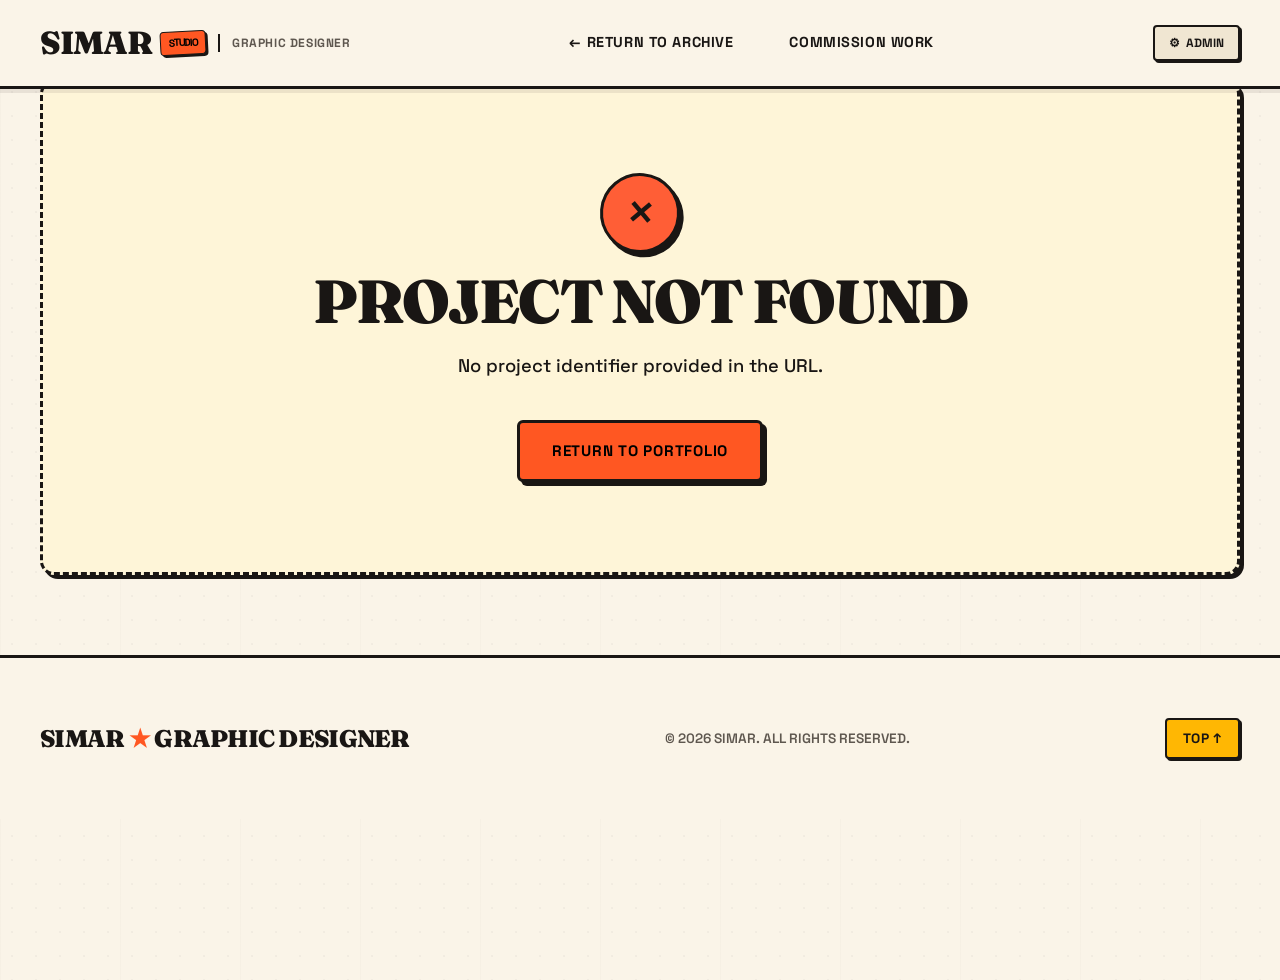
==== project.html @ fffa56b7 "Add full portfolio website, retro design, admin panel, and Supabase integration" ====
<!DOCTYPE html>
<html lang="en">
<head>
  <meta charset="UTF-8">
  <meta name="viewport" content="width=device-width, initial-scale=1.0">
  <title>Project Details — Simar Graphic Designer</title>

  <!-- Favicon -->
  <link rel="icon" href="data:image/svg+xml,<svg xmlns=%22http://www.w3.org/2000/svg%22 viewBox=%220 0 100 100%22><rect width=%22100%22 height=%22100%22 rx=%2220%22 fill=%22%23ff5722%22/><text y=%22.75em%22 x=%2250%25%22 text-anchor=%22middle%22 font-size=%2265%22 font-family=%22serif%22 font-weight=%22900%22 fill=%22%23ffffff%22>S</text></svg>">

  <link rel="stylesheet" href="css/style.css">

  <style>
    .project-header {
      padding-top: 150px;
      padding-bottom: 50px;
      border-bottom: var(--border-retro-thick);
    }
    .project-meta-top {
      display: flex;
      gap: 16px;
      align-items: center;
      margin-bottom: 20px;
      flex-wrap: wrap;
    }
    .project-cat-badge {
      font-family: var(--font-mono);
      font-size: 0.85rem;
      font-weight: 800;
      text-transform: uppercase;
      letter-spacing: 0.08em;
      background-color: var(--color-yellow);
      color: var(--retro-ink);
      padding: 4px 14px;
      border: var(--border-retro);
      border-radius: 4px;
      box-shadow: 2px 2px 0px var(--retro-ink);
    }
    .project-year-badge {
      font-family: var(--font-mono);
      font-size: 0.85rem;
      font-weight: 700;
      color: var(--retro-ink-muted);
      border-left: 2px solid var(--retro-ink);
      padding-left: 12px;
    }
    .project-headline {
      font-family: var(--font-vintage);
      font-size: clamp(3.2rem, 8vw, 6.5rem);
      font-weight: 900;
      letter-spacing: -0.03em;
      margin-bottom: 24px;
      line-height: 0.95;
    }
    .project-lead {
      font-family: var(--font-mono);
      font-size: clamp(1.2rem, 2.2vw, 1.5rem);
      line-height: 1.6;
      color: var(--retro-ink);
      max-width: 820px;
      font-weight: 500;
      background-color: var(--retro-paper-light);
      padding: 24px 28px;
      border: var(--border-retro-thick);
      border-radius: 8px;
      box-shadow: var(--shadow-retro);
    }
    .project-hero-media {
      margin: 60px 0;
      width: 100%;
      border: var(--border-retro-thick);
      border-radius: 12px;
      box-shadow: var(--shadow-retro-lg);
      background-color: var(--retro-paper-dark);
      overflow: hidden;
      cursor: zoom-in;
    }
    .project-cover-full {
      width: 100%;
      height: auto;
      max-height: 800px;
      object-fit: cover;
      display: block;
      transition: transform 0.4s ease;
    }
    .project-cover-full:hover {
      transform: scale(1.015);
    }
    .project-details-grid {
      display: grid;
      grid-template-columns: 320px 1fr;
      gap: 60px;
      margin: 70px 0;
      align-items: start;
    }
    .project-specs {
      background-color: var(--card-tint-2);
      border: var(--border-retro-thick);
      border-radius: 10px;
      padding: 30px;
      box-shadow: var(--shadow-retro);
      display: flex;
      flex-direction: column;
      gap: 24px;
    }
    .spec-label {
      font-family: var(--font-mono);
      font-size: 0.75rem;
      font-weight: 800;
      text-transform: uppercase;
      letter-spacing: 0.1em;
      color: var(--accent-color);
      margin-bottom: 6px;
      display: block;
    }
    .spec-val {
      font-family: var(--font-vintage);
      font-size: 1.3rem;
      font-weight: 800;
      color: var(--retro-ink);
    }
    .project-story {
      background-color: var(--retro-paper-light);
      border: var(--border-retro-thick);
      border-radius: 10px;
      padding: 40px;
      box-shadow: var(--shadow-retro);
    }
    .story-heading {
      font-family: var(--font-vintage);
      font-size: 2rem;
      font-weight: 900;
      text-transform: uppercase;
      letter-spacing: -0.02em;
      margin-bottom: 16px;
      color: var(--retro-ink);
      border-bottom: 2px dashed var(--retro-ink);
      padding-bottom: 10px;
    }
    .project-gallery-section {
      margin: 80px 0;
      border-top: var(--border-retro-thick);
      padding-top: 60px;
    }
    .gallery-title {
      font-family: var(--font-vintage);
      font-size: 2.5rem;
      font-weight: 900;
      letter-spacing: -0.02em;
      margin-bottom: 40px;
    }
    .gallery-grid {
      display: grid;
      grid-template-columns: repeat(2, 1fr);
      gap: 32px;
    }
    .gallery-item-wrap {
      cursor: zoom-in;
      background: var(--retro-paper-light);
      border: var(--border-retro-thick);
      border-radius: 8px;
      overflow: hidden;
      box-shadow: var(--shadow-retro);
      position: relative;
      transition: var(--transition-pop);
    }
    .gallery-item-wrap:hover {
      transform: translate(-3px, -3px);
      box-shadow: var(--shadow-retro-hover);
    }
    .gallery-img {
      width: 100%;
      height: 100%;
      object-fit: cover;
      display: block;
    }
    .gallery-caption {
      position: absolute;
      bottom: 0;
      left: 0;
      width: 100%;
      padding: 12px 18px;
      background: rgba(25, 22, 20, 0.85);
      color: #fff;
      font-family: var(--font-mono);
      font-size: 0.85rem;
      font-weight: 700;
    }
    .project-bottom-nav {
      display: flex;
      justify-content: space-between;
      align-items: center;
      padding: 60px 0;
      border-top: var(--border-retro-thick);
      flex-wrap: wrap;
      gap: 20px;
    }

    /* Lightbox Modal */
    .lightbox-modal {
      display: none;
      position: fixed;
      inset: 0;
      background: rgba(25, 22, 20, 0.95);
      z-index: 5000;
      align-items: center;
      justify-content: center;
      padding: 40px;
      cursor: zoom-out;
    }
    .lightbox-content {
      max-width: 90vw;
      max-height: 90vh;
      object-fit: contain;
      border: var(--border-retro-thick);
      border-radius: 6px;
      box-shadow: 0 20px 60px rgba(0,0,0,0.8);
    }
    .lightbox-close {
      position: absolute;
      top: 30px;
      right: 40px;
      font-size: 2.5rem;
      color: #fff;
      cursor: pointer;
    }

    @media (max-width: 900px) {
      .project-details-grid {
        grid-template-columns: 1fr;
        gap: 40px;
      }
      .gallery-grid {
        grid-template-columns: 1fr;
      }
    }
  </style>

  <!-- Supabase Official JS SDK via CDN -->
  <script src="https://cdn.jsdelivr.net/npm/@supabase/supabase-js@2"></script>
</head>
<body>

  <!-- Site Header -->
  <header class="site-header">
    <div class="container header-inner">
      <div class="logo-wrap">
        <a href="index.html" class="site-logo">
          SIMAR <span class="logo-stamp">STUDIO</span>
        </a>
        <span class="role-badge">Graphic Designer</span>
      </div>

      <nav>
        <ul class="nav-links">
          <li><a href="index.html#work" class="nav-link">← Return to Archive</a></li>
          <li><a href="index.html#contact" class="nav-link">Commission Work</a></li>
        </ul>
      </nav>

      <div class="header-actions">
        <a href="admin.html" class="admin-link"><span>⚙</span> Admin</a>
      </div>
    </div>
  </header>

  <main class="container" id="project-detail-content">
    <div style="padding: 160px 0; text-align: center; color: var(--retro-ink-muted); font-family: var(--font-mono); font-weight: 700;">
      LOADING ARCHIVE CASE STUDY...
    </div>
  </main>

  <!-- Lightbox Modal -->
  <div class="lightbox-modal" id="lightbox-modal" onclick="closeLightbox()">
    <span class="lightbox-close">&times;</span>
    <img src="" alt="Enlarged view" class="lightbox-content" id="lightbox-image">
  </div>

  <!-- Footer -->
  <footer class="site-footer">
    <div class="container footer-inner">
      <div class="footer-brand">
        SIMAR <span style="color: var(--accent-color);">★</span> GRAPHIC DESIGNER
      </div>
      <div class="footer-copy">
        &copy; <span id="current-year"></span> SIMAR. ALL RIGHTS RESERVED.
      </div>
      <a href="index.html#hero" class="back-to-top">TOP ↑</a>
    </div>
  </footer>

  <!-- Scripts -->
  <script src="js/config.js"></script>
  <script src="js/supabase-client.js"></script>
  <script src="js/project-detail.js"></script>
</body>
</html>
---- css/style.css ----
/* ==========================================================================
   SIMAR — GRAPHIC DESIGNER PORTFOLIO
   Design Aesthetic: Bold Retro Vintage Graphic Arts / Editorial Risograph & Printshop
   ========================================================================== */

@import url('https://fonts.googleapis.com/css2?family=Fraunces:ital,opsz,wght@0,9..144,400..900;1,9..144,400..900&family=Space+Grotesk:wght@400;500;600;700&family=Syne:wght@700;800&family=Inter:wght@400;500;600&display=swap');

:root {
  /* Dynamic Accent Color (Managed via Admin) */
  --accent-color: #ff5722; /* Vintage Tangerine Sunset */
  --accent-contrast: #ffffff;

  /* Retro Vintage Vibrant Color Palette */
  --retro-paper: #faf4e8;        /* Warm vintage newsprint / cream */
  --retro-paper-light: #ffffff;
  --retro-paper-dark: #f0e6d2;
  --retro-ink: #191614;          /* Deep rich espresso-charcoal ink */
  --retro-ink-muted: #5e574f;    /* Faded typewriter ink */

  /* Vibrant Retro Spot Colors (Risograph / Screenprint Inspired) */
  --color-orange: #ff5e36;
  --color-yellow: #ffb703;
  --color-cyan: #00b4d8;
  --color-green: #2ec4b6;
  --color-purple: #7209b7;
  --color-pink: #ff007f;
  --color-red: #e63946;
  --color-lime: #b5e48c;

  /* Card Colors for Vibrant Expertise Grid */
  --card-tint-1: #fee8e1;
  --card-tint-2: #fef5d8;
  --card-tint-3: #e0f9f6;
  --card-tint-4: #e1f5fe;
  --card-tint-5: #f4e8fd;
  --card-tint-6: #fde8ee;
  --card-tint-7: #eaf8df;

  /* Typography */
  --font-vintage: 'Fraunces', Georgia, serif;
  --font-display: 'Syne', sans-serif;
  --font-mono: 'Space Grotesk', monospace, sans-serif;
  --font-sans: 'Inter', sans-serif;

  /* Retro Offset Shadows */
  --shadow-retro: 4px 4px 0px var(--retro-ink);
  --shadow-retro-lg: 8px 8px 0px var(--retro-ink);
  --shadow-retro-hover: 6px 6px 0px var(--retro-ink);
  --border-retro: 2px solid var(--retro-ink);
  --border-retro-thick: 3px solid var(--retro-ink);

  --container-max: 1380px;
  --transition-pop: all 0.2s cubic-bezier(0.34, 1.56, 0.64, 1);
}

/* Base Reset */
*, *::before, *::after {
  box-sizing: border-box;
  margin: 0;
  padding: 0;
}

html {
  scroll-behavior: smooth;
  font-size: 16px;
  background-color: var(--retro-paper);
  color: var(--retro-ink);
  font-family: var(--font-mono);
  -webkit-font-smoothing: antialiased;
}

body {
  min-height: 100vh;
  overflow-x: hidden;
  line-height: 1.55;
  background-color: var(--retro-paper);
  color: var(--retro-ink);
  /* Subtle vintage print grain & paper texture */
  background-image: 
    radial-gradient(circle at 50% 50%, rgba(25, 22, 20, 0.035) 1px, transparent 1px),
    linear-gradient(to right, rgba(25, 22, 20, 0.015) 1px, transparent 1px);
  background-size: 24px 24px, 120px 120px;
}

/* Selection */
::selection {
  background-color: var(--accent-color);
  color: var(--accent-contrast);
}

/* Typography Hierarchy */
h1, h2, h3, h4, .vintage-font {
  font-family: var(--font-vintage);
  font-weight: 800;
  line-height: 0.95;
  color: var(--retro-ink);
  letter-spacing: -0.02em;
}

p {
  font-family: var(--font-mono);
  color: var(--retro-ink-muted);
  font-size: 1.05rem;
  line-height: 1.6;
}

a {
  color: inherit;
  text-decoration: none;
  transition: var(--transition-pop);
}

button {
  font-family: var(--font-mono);
  cursor: pointer;
  border: none;
  background: none;
}

.mono {
  font-family: var(--font-mono);
}

.container {
  max-width: var(--container-max);
  margin: 0 auto;
  padding: 0 40px;
}

@media (max-width: 768px) {
  .container {
    padding: 0 20px;
  }
}

/* ==========================================================================
   RETRO VINTAGE HEADER
   ========================================================================== */
.site-header {
  position: fixed;
  top: 0;
  left: 0;
  width: 100%;
  z-index: 1000;
  padding: 18px 0;
  background-color: var(--retro-paper);
  border-bottom: var(--border-retro-thick);
  box-shadow: 0 4px 0 rgba(25, 22, 20, 0.08);
}

.header-inner {
  display: flex;
  align-items: center;
  justify-content: space-between;
}

.logo-wrap {
  display: flex;
  align-items: center;
  gap: 12px;
}

.site-logo {
  font-family: var(--font-vintage);
  font-size: 2rem;
  font-weight: 900;
  color: var(--retro-ink);
  display: flex;
  align-items: center;
  gap: 8px;
  letter-spacing: -0.04em;
}

.logo-stamp {
  font-family: var(--font-mono);
  font-size: 0.65rem;
  font-weight: 800;
  text-transform: uppercase;
  background-color: var(--accent-color);
  color: var(--accent-contrast);
  padding: 3px 8px;
  border-radius: 4px;
  border: 1.5px solid var(--retro-ink);
  box-shadow: 2px 2px 0px var(--retro-ink);
  transform: rotate(-3deg);
}

.role-badge {
  font-family: var(--font-mono);
  font-size: 0.75rem;
  font-weight: 700;
  text-transform: uppercase;
  letter-spacing: 0.05em;
  color: var(--retro-ink-muted);
  border-left: 2px solid var(--retro-ink);
  padding-left: 12px;
}

.nav-links {
  display: flex;
  align-items: center;
  gap: 28px;
  list-style: none;
}

.nav-link {
  font-family: var(--font-mono);
  font-size: 0.9rem;
  font-weight: 700;
  text-transform: uppercase;
  letter-spacing: 0.04em;
  color: var(--retro-ink);
  padding: 6px 12px;
  border-radius: 4px;
  border: 2px solid transparent;
  transition: var(--transition-pop);
}

.nav-link:hover, .nav-link.active {
  background-color: var(--color-yellow);
  border: 2px solid var(--retro-ink);
  box-shadow: 2px 2px 0px var(--retro-ink);
  transform: translate(-1px, -1px);
}

.header-actions {
  display: flex;
  align-items: center;
  gap: 14px;
}

.admin-link {
  display: inline-flex;
  align-items: center;
  gap: 6px;
  font-family: var(--font-mono);
  font-size: 0.75rem;
  font-weight: 700;
  text-transform: uppercase;
  color: var(--retro-ink);
  background-color: var(--retro-paper-dark);
  padding: 7px 14px;
  border: var(--border-retro);
  border-radius: 4px;
  box-shadow: 2px 2px 0px var(--retro-ink);
  transition: var(--transition-pop);
}

.admin-link:hover {
  background-color: var(--color-lime);
  transform: translate(-2px, -2px);
  box-shadow: 4px 4px 0px var(--retro-ink);
}

.mobile-menu-toggle {
  display: none;
  font-size: 1.6rem;
  color: var(--retro-ink);
}

/* ==========================================================================
   HERO SECTION (Bold Vintage Typography & Colorful Retro Accents)
   ========================================================================== */
.hero-section {
  padding-top: 150px;
  padding-bottom: 70px;
  position: relative;
  border-bottom: var(--border-retro-thick);
  background: 
    radial-gradient(ellipse at 85% 20%, rgba(255, 183, 3, 0.25) 0%, transparent 50%),
    radial-gradient(ellipse at 15% 70%, rgba(255, 94, 54, 0.15) 0%, transparent 45%);
}

.hero-editorial-grid {
  display: flex;
  flex-direction: column;
  gap: 30px;
  position: relative;
}

/* Retro Top Bar with Stamps & Badges */
.hero-meta-bar {
  display: flex;
  justify-content: space-between;
  align-items: center;
  flex-wrap: wrap;
  gap: 16px;
  border-bottom: 2px dashed var(--retro-ink);
  padding-bottom: 18px;
}

.hero-tag {
  display: inline-flex;
  align-items: center;
  gap: 10px;
  font-family: var(--font-mono);
  font-size: 0.85rem;
  font-weight: 700;
  text-transform: uppercase;
  background-color: var(--retro-paper-light);
  border: var(--border-retro);
  padding: 6px 14px;
  border-radius: 20px;
  box-shadow: 3px 3px 0px var(--retro-ink);
}

.retro-sparkle {
  color: var(--accent-color);
  font-size: 1.1rem;
}

.retro-stickers-wrap {
  display: flex;
  gap: 12px;
  align-items: center;
}

.retro-sticker {
  font-family: var(--font-mono);
  font-size: 0.75rem;
  font-weight: 800;
  text-transform: uppercase;
  padding: 4px 10px;
  border-radius: 3px;
  border: var(--border-retro);
  box-shadow: 2px 2px 0px var(--retro-ink);
}

.retro-sticker.st-1 {
  background-color: var(--color-cyan);
  color: #fff;
  transform: rotate(2deg);
}

.retro-sticker.st-2 {
  background-color: var(--color-yellow);
  color: var(--retro-ink);
  transform: rotate(-2deg);
}

/* Giant Vintage Headline */
.hero-typography {
  margin: 10px 0;
  position: relative;
}

.hero-giant-title {
  font-family: var(--font-vintage);
  font-size: clamp(5.5rem, 18vw, 16rem);
  font-weight: 900;
  line-height: 0.82;
  letter-spacing: -0.04em;
  color: var(--retro-ink);
  text-transform: uppercase;
  text-shadow: 6px 6px 0px var(--accent-color);
  margin-left: -5px;
}

.hero-giant-subtitle {
  font-family: var(--font-vintage);
  font-size: clamp(2.2rem, 8vw, 7rem);
  font-weight: 900;
  line-height: 0.88;
  letter-spacing: -0.03em;
  color: var(--color-yellow);
  -webkit-text-stroke: 3px var(--retro-ink);
  text-transform: uppercase;
  text-shadow: 4px 4px 0px var(--retro-ink);
  margin-top: 10px;
}

.hero-bottom-grid {
  display: grid;
  grid-template-columns: 1.3fr 1fr;
  gap: 50px;
  align-items: center;
  margin-top: 20px;
}

.hero-intro-card {
  background-color: var(--retro-paper-light);
  border: var(--border-retro-thick);
  padding: 28px 32px;
  border-radius: 8px;
  box-shadow: var(--shadow-retro);
  position: relative;
}

.hero-intro-card::before {
  content: '“';
  position: absolute;
  top: -24px;
  left: 20px;
  font-family: var(--font-vintage);
  font-size: 5rem;
  color: var(--accent-color);
  line-height: 1;
}

.hero-intro-text {
  font-family: var(--font-mono);
  font-size: clamp(1.15rem, 1.8vw, 1.45rem);
  line-height: 1.55;
  color: var(--retro-ink);
  font-weight: 600;
  position: relative;
  z-index: 1;
}

.hero-actions {
  display: flex;
  gap: 16px;
  flex-wrap: wrap;
  justify-content: flex-end;
}

/* Retro Buttons with Pop Shadow */
.btn-primary {
  display: inline-flex;
  align-items: center;
  justify-content: center;
  gap: 10px;
  background-color: var(--accent-color);
  color: var(--accent-contrast);
  font-family: var(--font-mono);
  font-size: 0.95rem;
  font-weight: 800;
  text-transform: uppercase;
  letter-spacing: 0.05em;
  padding: 16px 32px;
  border: var(--border-retro-thick);
  border-radius: 6px;
  box-shadow: var(--shadow-retro);
  transition: var(--transition-pop);
}

.btn-primary:hover {
  transform: translate(-3px, -3px);
  box-shadow: var(--shadow-retro-hover);
  background-color: var(--color-orange);
}

.btn-secondary {
  display: inline-flex;
  align-items: center;
  justify-content: center;
  gap: 8px;
  background-color: var(--retro-paper-light);
  color: var(--retro-ink);
  font-family: var(--font-mono);
  font-size: 0.95rem;
  font-weight: 800;
  text-transform: uppercase;
  letter-spacing: 0.05em;
  padding: 16px 28px;
  border: var(--border-retro-thick);
  border-radius: 6px;
  box-shadow: var(--shadow-retro);
  transition: var(--transition-pop);
}

.btn-secondary:hover {
  transform: translate(-3px, -3px);
  box-shadow: var(--shadow-retro-hover);
  background-color: var(--color-yellow);
}

/* ==========================================================================
   RETRO KINETIC TICKER
   ========================================================================== */
.ticker-wrap {
  width: 100%;
  overflow: hidden;
  background-color: var(--color-yellow);
  border-bottom: var(--border-retro-thick);
  padding: 14px 0;
  white-space: nowrap;
  box-shadow: inset 0 2px 4px rgba(0,0,0,0.06);
}

.ticker-content {
  display: inline-flex;
  animation: ticker 30s linear infinite;
}

.ticker-item {
  font-family: var(--font-vintage);
  font-size: 1.15rem;
  font-weight: 900;
  text-transform: uppercase;
  letter-spacing: 0.06em;
  color: var(--retro-ink);
  padding: 0 28px;
}

.ticker-item span {
  color: var(--accent-color);
  margin-left: 20px;
  font-size: 1.3rem;
}

@keyframes ticker {
  0% { transform: translateX(0); }
  100% { transform: translateX(-50%); }
}

/* ==========================================================================
   SECTION COMMON LAYOUT
   ========================================================================== */
.section {
  padding: 110px 0;
  border-bottom: var(--border-retro-thick);
  position: relative;
}

.section-header-editorial {
  display: flex;
  justify-content: space-between;
  align-items: flex-end;
  margin-bottom: 60px;
  border-bottom: var(--border-retro-thick);
  padding-bottom: 24px;
}

.section-stamp-pill {
  display: inline-flex;
  align-items: center;
  gap: 8px;
  font-family: var(--font-mono);
  font-size: 0.8rem;
  font-weight: 800;
  text-transform: uppercase;
  letter-spacing: 0.08em;
  background-color: var(--color-cyan);
  color: #fff;
  padding: 4px 12px;
  border: var(--border-retro);
  border-radius: 4px;
  box-shadow: 2px 2px 0px var(--retro-ink);
  margin-bottom: 12px;
}

.section-title {
  font-family: var(--font-vintage);
  font-size: clamp(2.8rem, 6vw, 5.5rem);
  font-weight: 900;
  letter-spacing: -0.03em;
  color: var(--retro-ink);
}

.section-subtitle {
  font-family: var(--font-mono);
  font-size: 1rem;
  font-weight: 600;
  color: var(--retro-ink-muted);
  max-width: 340px;
  text-align: right;
  border: var(--border-retro);
  background-color: var(--retro-paper-light);
  padding: 12px 18px;
  border-radius: 6px;
  box-shadow: 3px 3px 0px var(--retro-ink);
}

/* ==========================================================================
   01 / ABOUT SECTION
   ========================================================================== */
.about-grid {
  display: grid;
  grid-template-columns: 1fr 1.2fr;
  gap: 60px;
  align-items: start;
}

.about-badge-card {
  background-color: var(--card-tint-1);
  border: var(--border-retro-thick);
  border-radius: 12px;
  padding: 40px;
  box-shadow: var(--shadow-retro-lg);
  position: relative;
}

.retro-seal {
  width: 90px;
  height: 90px;
  border: 3px dashed var(--retro-ink);
  border-radius: 50%;
  display: flex;
  flex-direction: column;
  align-items: center;
  justify-content: center;
  font-family: var(--font-mono);
  font-size: 0.65rem;
  font-weight: 900;
  text-transform: uppercase;
  background-color: var(--color-yellow);
  box-shadow: 3px 3px 0px var(--retro-ink);
  transform: rotate(-8deg);
  margin-bottom: 24px;
}

.about-statement {
  font-family: var(--font-vintage);
  font-size: clamp(1.8rem, 3.5vw, 2.8rem);
  line-height: 1.15;
  font-weight: 900;
  letter-spacing: -0.02em;
  color: var(--retro-ink);
}

.about-details {
  display: flex;
  flex-direction: column;
  gap: 32px;
}

.about-narrative-card {
  background-color: var(--retro-paper-light);
  border: var(--border-retro-thick);
  border-radius: 10px;
  padding: 32px;
  box-shadow: var(--shadow-retro);
}

.about-narrative {
  font-family: var(--font-mono);
  font-size: 1.2rem;
  font-weight: 500;
  color: var(--retro-ink);
  line-height: 1.7;
}

.about-block-vintage {
  background-color: var(--retro-paper-light);
  border: var(--border-retro-thick);
  border-radius: 10px;
  padding: 28px 32px;
  box-shadow: var(--shadow-retro);
}

.block-label-stamp {
  display: inline-block;
  font-family: var(--font-mono);
  font-size: 0.75rem;
  font-weight: 900;
  text-transform: uppercase;
  letter-spacing: 0.08em;
  background-color: var(--accent-color);
  color: var(--accent-contrast);
  padding: 4px 10px;
  border: var(--border-retro);
  border-radius: 3px;
  box-shadow: 2px 2px 0px var(--retro-ink);
  margin-bottom: 14px;
}

.philosophy-text {
  font-family: var(--font-vintage);
  font-size: 1.4rem;
  font-style: italic;
  font-weight: 700;
  color: var(--retro-ink);
  line-height: 1.5;
}

.tools-chips {
  display: flex;
  flex-wrap: wrap;
  gap: 10px;
  margin-top: 10px;
}

.tool-chip {
  font-family: var(--font-mono);
  font-size: 0.85rem;
  font-weight: 700;
  background-color: var(--color-yellow);
  color: var(--retro-ink);
  padding: 8px 16px;
  border: var(--border-retro);
  border-radius: 20px;
  box-shadow: 2px 2px 0px var(--retro-ink);
  transition: var(--transition-pop);
}

.tool-chip:hover {
  transform: translate(-2px, -2px);
  box-shadow: 4px 4px 0px var(--retro-ink);
  background-color: var(--color-cyan);
  color: #fff;
}

/* ==========================================================================
   02 / SERVICES & SKILLS SECTION (Vibrant Colorful Risograph Cards)
   ========================================================================== */
.skills-list {
  display: grid;
  grid-template-columns: repeat(auto-fill, minmax(310px, 1fr));
  gap: 24px;
}

.skill-card {
  padding: 32px 28px;
  border: var(--border-retro-thick);
  border-radius: 10px;
  box-shadow: var(--shadow-retro);
  display: flex;
  flex-direction: column;
  justify-content: space-between;
  min-height: 190px;
  transition: var(--transition-pop);
}

/* Distinct retro vibrant colorways for each skill card */
.skill-card:nth-child(1) { background-color: var(--card-tint-1); }
.skill-card:nth-child(2) { background-color: var(--card-tint-2); }
.skill-card:nth-child(3) { background-color: var(--card-tint-3); }
.skill-card:nth-child(4) { background-color: var(--card-tint-4); }
.skill-card:nth-child(5) { background-color: var(--card-tint-5); }
.skill-card:nth-child(6) { background-color: var(--card-tint-6); }
.skill-card:nth-child(7) { background-color: var(--card-tint-7); }

.skill-card:hover {
  transform: translate(-4px, -4px);
  box-shadow: var(--shadow-retro-lg);
}

.skill-card-top {
  display: flex;
  justify-content: space-between;
  align-items: center;
}

.skill-index {
  font-family: var(--font-mono);
  font-size: 0.85rem;
  font-weight: 800;
  background-color: var(--retro-ink);
  color: var(--retro-paper);
  padding: 3px 8px;
  border-radius: 4px;
}

.skill-cat {
  font-family: var(--font-mono);
  font-size: 0.75rem;
  font-weight: 800;
  text-transform: uppercase;
  letter-spacing: 0.08em;
  color: var(--retro-ink);
  border: 1.5px solid var(--retro-ink);
  background-color: var(--retro-paper-light);
  padding: 3px 10px;
  border-radius: 20px;
  box-shadow: 2px 2px 0px var(--retro-ink);
}

.skill-name {
  font-family: var(--font-vintage);
  font-size: 2rem;
  font-weight: 900;
  letter-spacing: -0.02em;
  text-transform: uppercase;
  color: var(--retro-ink);
  margin-top: 24px;
  line-height: 1.1;
}

/* ==========================================================================
   03 / PORTFOLIO / WORK SECTION (Strictly NO fake data!)
   ========================================================================== */
.portfolio-controls {
  display: flex;
  align-items: center;
  justify-content: space-between;
  margin-bottom: 40px;
  flex-wrap: wrap;
  gap: 20px;
}

.filter-group {
  display: flex;
  gap: 12px;
  flex-wrap: wrap;
}

.filter-btn {
  font-family: var(--font-mono);
  font-size: 0.85rem;
  font-weight: 800;
  text-transform: uppercase;
  letter-spacing: 0.05em;
  color: var(--retro-ink);
  background-color: var(--retro-paper-light);
  padding: 10px 22px;
  border: var(--border-retro);
  border-radius: 30px;
  box-shadow: 3px 3px 0px var(--retro-ink);
  transition: var(--transition-pop);
}

.filter-btn:hover, .filter-btn.active {
  color: var(--accent-contrast);
  background-color: var(--accent-color);
  transform: translate(-2px, -2px);
  box-shadow: 5px 5px 0px var(--retro-ink);
}

.projects-grid {
  display: grid;
  grid-template-columns: repeat(2, 1fr);
  gap: 40px;
}

/* Real Project Card */
.project-card {
  position: relative;
  display: flex;
  flex-direction: column;
  background-color: var(--retro-paper-light);
  border: var(--border-retro-thick);
  border-radius: 12px;
  overflow: hidden;
  box-shadow: var(--shadow-retro);
  transition: var(--transition-pop);
}

.project-card:hover {
  transform: translate(-4px, -4px);
  box-shadow: var(--shadow-retro-lg);
}

.project-thumb-wrap {
  width: 100%;
  aspect-ratio: 4 / 3;
  overflow: hidden;
  border-bottom: var(--border-retro-thick);
  position: relative;
  background-color: var(--retro-paper-dark);
}

.project-thumb {
  width: 100%;
  height: 100%;
  object-fit: cover;
  transition: transform 0.5s ease;
}

.project-card:hover .project-thumb {
  transform: scale(1.04);
}

.project-overlay {
  position: absolute;
  inset: 0;
  background: rgba(25, 22, 20, 0.4);
  opacity: 0;
  display: flex;
  align-items: center;
  justify-content: center;
  transition: opacity 0.3s ease;
}

.project-card:hover .project-overlay {
  opacity: 1;
}

.view-case-btn {
  font-family: var(--font-mono);
  font-size: 0.9rem;
  font-weight: 800;
  text-transform: uppercase;
  color: var(--accent-contrast);
  background-color: var(--accent-color);
  padding: 12px 24px;
  border: var(--border-retro);
  border-radius: 6px;
  box-shadow: 3px 3px 0px var(--retro-ink);
}

.project-info {
  padding: 24px;
}

.project-meta {
  display: flex;
  justify-content: space-between;
  align-items: center;
  margin-bottom: 10px;
}

.project-cat {
  font-family: var(--font-mono);
  font-size: 0.8rem;
  font-weight: 800;
  text-transform: uppercase;
  letter-spacing: 0.08em;
  background-color: var(--color-yellow);
  color: var(--retro-ink);
  padding: 3px 10px;
  border-radius: 4px;
  border: 1.5px solid var(--retro-ink);
  box-shadow: 2px 2px 0px var(--retro-ink);
}

.project-year {
  font-family: var(--font-mono);
  font-size: 0.85rem;
  font-weight: 700;
  color: var(--retro-ink-muted);
}

.project-title {
  font-family: var(--font-vintage);
  font-size: 2rem;
  font-weight: 900;
  letter-spacing: -0.02em;
  text-transform: uppercase;
  color: var(--retro-ink);
  line-height: 1.1;
}

.project-desc-short {
  margin-top: 8px;
  font-size: 1rem;
  color: var(--retro-ink-muted);
  line-height: 1.55;
}

/* ==========================================================================
   RETRO ARCHIVAL EMPTY STATE (NO DUMMY PROJECTS)
   ========================================================================== */
.empty-portfolio-editorial {
  grid-column: 1 / -1;
  padding: 90px 40px;
  border: 3px dashed var(--retro-ink);
  border-radius: 14px;
  background-color: var(--card-tint-2);
  text-align: center;
  display: flex;
  flex-direction: column;
  align-items: center;
  justify-content: center;
  gap: 20px;
  box-shadow: var(--shadow-retro);
  position: relative;
}

.empty-graphic-icon {
  width: 80px;
  height: 80px;
  border: var(--border-retro-thick);
  border-radius: 50%;
  display: flex;
  align-items: center;
  justify-content: center;
  color: var(--retro-ink);
  background-color: var(--color-orange);
  font-family: var(--font-vintage);
  font-size: 2rem;
  font-weight: 900;
  box-shadow: 4px 4px 0px var(--retro-ink);
  transform: rotate(5deg);
}

.empty-title {
  font-family: var(--font-vintage);
  font-size: clamp(2.4rem, 5vw, 3.8rem);
  font-weight: 900;
  text-transform: uppercase;
  letter-spacing: -0.03em;
  color: var(--retro-ink);
}

.empty-desc {
  max-width: 520px;
  font-family: var(--font-mono);
  color: var(--retro-ink);
  font-size: 1.15rem;
  font-weight: 500;
  line-height: 1.6;
}

.empty-meta-tag {
  font-family: var(--font-mono);
  font-size: 0.85rem;
  font-weight: 800;
  text-transform: uppercase;
  letter-spacing: 0.12em;
  background-color: var(--color-cyan);
  color: #fff;
  padding: 6px 16px;
  border-radius: 20px;
  border: var(--border-retro);
  box-shadow: 2px 2px 0px var(--retro-ink);
}

/* ==========================================================================
   04 / CONTACT SECTION (Retro Screenprint Style)
   ========================================================================== */
.contact-section {
  padding: 130px 0;
  background-color: var(--retro-paper-dark);
}

.contact-huge-headline {
  font-family: var(--font-vintage);
  font-size: clamp(3.8rem, 12vw, 11rem);
  font-weight: 900;
  line-height: 0.84;
  letter-spacing: -0.04em;
  text-transform: uppercase;
  color: var(--retro-ink);
  text-shadow: 6px 6px 0px var(--color-yellow);
  margin-bottom: 60px;
}

.contact-grid {
  display: grid;
  grid-template-columns: 1.1fr 1fr;
  gap: 60px;
  align-items: start;
}

.contact-email-box {
  background-color: var(--retro-paper-light);
  border: var(--border-retro-thick);
  border-radius: 12px;
  padding: 36px;
  box-shadow: var(--shadow-retro-lg);
}

.contact-box-label {
  display: inline-block;
  font-family: var(--font-mono);
  font-size: 0.8rem;
  font-weight: 900;
  text-transform: uppercase;
  letter-spacing: 0.1em;
  background-color: var(--accent-color);
  color: var(--accent-contrast);
  padding: 4px 12px;
  border-radius: 4px;
  border: var(--border-retro);
  box-shadow: 2px 2px 0px var(--retro-ink);
  margin-bottom: 20px;
}

.email-display-row {
  display: flex;
  align-items: center;
  gap: 16px;
  flex-wrap: wrap;
}

.email-address {
  font-family: var(--font-vintage);
  font-size: clamp(1.6rem, 3.2vw, 2.5rem);
  font-weight: 900;
  color: var(--retro-ink);
  text-decoration: underline;
  text-underline-offset: 6px;
  text-decoration-color: var(--accent-color);
}

.email-address:hover {
  color: var(--accent-color);
}

.copy-email-btn {
  font-family: var(--font-mono);
  font-size: 0.85rem;
  font-weight: 800;
  text-transform: uppercase;
  padding: 10px 18px;
  border: var(--border-retro);
  background-color: var(--color-yellow);
  color: var(--retro-ink);
  border-radius: 6px;
  box-shadow: 3px 3px 0px var(--retro-ink);
  transition: var(--transition-pop);
}

.copy-email-btn:hover {
  transform: translate(-2px, -2px);
  box-shadow: 5px 5px 0px var(--retro-ink);
  background-color: var(--color-cyan);
  color: #fff;
}

.social-links-list {
  display: flex;
  flex-direction: column;
  gap: 16px;
}

.social-link-item {
  display: flex;
  justify-content: space-between;
  align-items: center;
  padding: 20px 24px;
  background-color: var(--retro-paper-light);
  border: var(--border-retro-thick);
  border-radius: 8px;
  box-shadow: var(--shadow-retro);
  font-family: var(--font-vintage);
  font-size: 1.6rem;
  font-weight: 800;
  letter-spacing: -0.02em;
  text-transform: uppercase;
  color: var(--retro-ink);
  transition: var(--transition-pop);
}

.social-link-item:hover {
  background-color: var(--color-lime);
  transform: translate(-4px, -4px);
  box-shadow: var(--shadow-retro-lg);
}

.social-arrow {
  font-family: var(--font-mono);
  font-size: 1.4rem;
  font-weight: 800;
}

/* ==========================================================================
   RETRO FOOTER
   ========================================================================== */
.site-footer {
  padding: 60px 0;
  border-top: var(--border-retro-thick);
  background-color: var(--retro-paper);
}

.footer-inner {
  display: flex;
  justify-content: space-between;
  align-items: center;
  flex-wrap: wrap;
  gap: 24px;
}

.footer-brand {
  font-family: var(--font-vintage);
  font-size: 1.5rem;
  font-weight: 900;
  letter-spacing: -0.03em;
  color: var(--retro-ink);
}

.footer-copy {
  font-family: var(--font-mono);
  font-size: 0.85rem;
  font-weight: 600;
  color: var(--retro-ink-muted);
}

.back-to-top {
  font-family: var(--font-mono);
  font-size: 0.85rem;
  font-weight: 800;
  text-transform: uppercase;
  letter-spacing: 0.05em;
  color: var(--retro-ink);
  background-color: var(--color-yellow);
  padding: 8px 16px;
  border: var(--border-retro);
  border-radius: 4px;
  box-shadow: 2px 2px 0px var(--retro-ink);
  display: flex;
  align-items: center;
  gap: 6px;
  transition: var(--transition-pop);
}

.back-to-top:hover {
  transform: translate(-2px, -2px);
  box-shadow: 4px 4px 0px var(--retro-ink);
}

/* ==========================================================================
   RESPONSIVE DESIGN
   ========================================================================== */
@media (max-width: 1024px) {
  .hero-bottom-grid {
    grid-template-columns: 1fr;
    gap: 30px;
  }
  .hero-actions {
    justify-content: flex-start;
  }
  .about-grid {
    grid-template-columns: 1fr;
    gap: 40px;
  }
  .contact-grid {
    grid-template-columns: 1fr;
    gap: 40px;
  }
}

@media (max-width: 768px) {
  .site-header {
    padding: 14px 0;
  }
  .nav-links {
    display: none;
  }
  .nav-links.open {
    display: flex;
    flex-direction: column;
    position: absolute;
    top: 100%;
    left: 0;
    width: 100%;
    background-color: var(--retro-paper);
    border-bottom: var(--border-retro-thick);
    padding: 24px;
    gap: 16px;
    box-shadow: 0 10px 20px rgba(0,0,0,0.1);
  }
  .mobile-menu-toggle {
    display: block;
  }
  .projects-grid {
    grid-template-columns: 1fr;
    gap: 30px;
  }
  .section {
    padding: 70px 0;
  }
  .section-header-editorial {
    flex-direction: column;
    align-items: flex-start;
    gap: 16px;
  }
  .section-subtitle {
    text-align: left;
  }
}
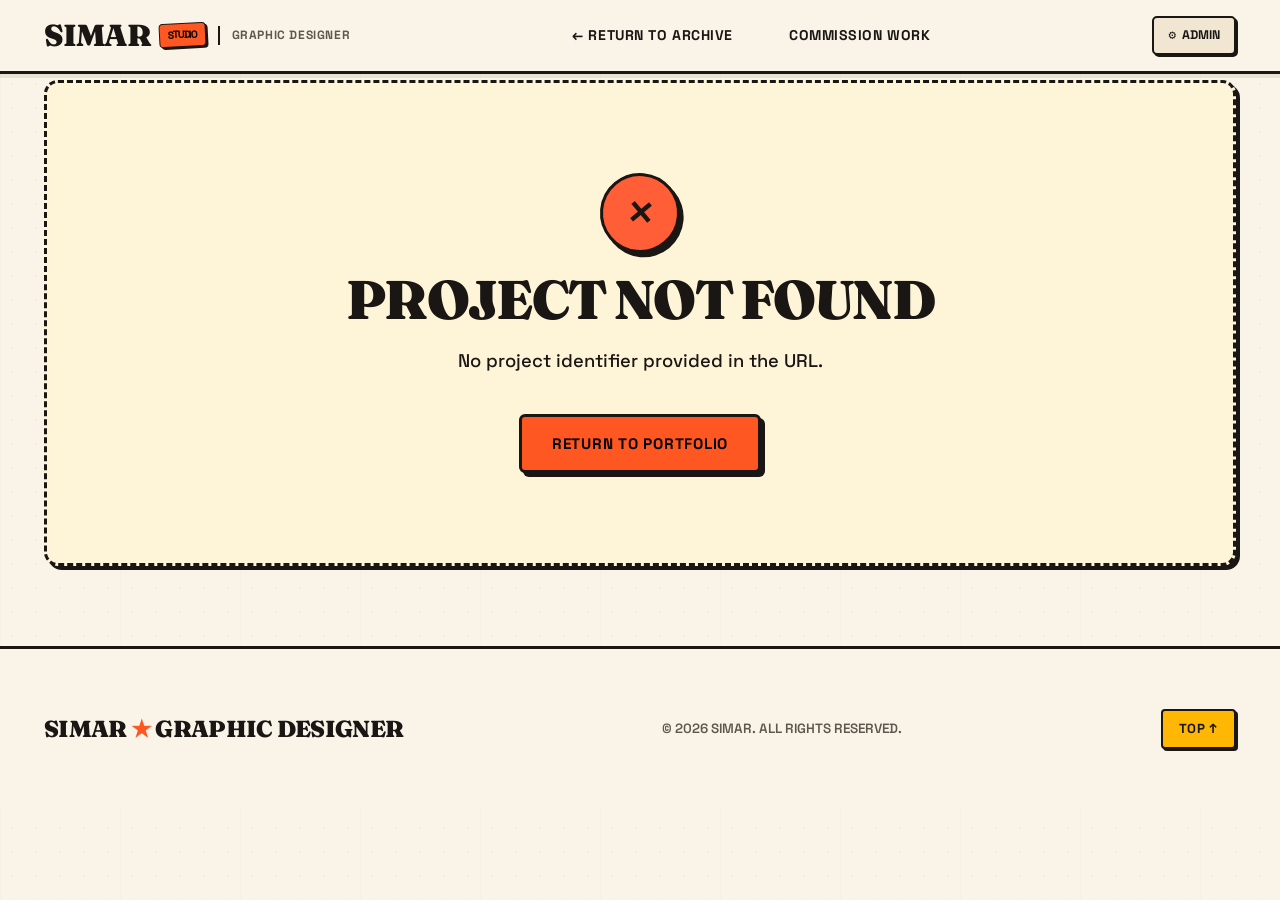
==== commit b1ac5ccb: "Elevate responsive layout, mobile navigation, case study cards, and touch interactions" ====
--- a/project.html
+++ b/project.html
@@ -5,6 +5,11 @@
   <meta name="viewport" content="width=device-width, initial-scale=1.0">
   <title>Project Details — Simar Graphic Designer</title>
 
+  <!-- Force Light Retro Palette (Prevent Dark Mode Extension / Force Dark Inversion) -->
+  <meta name="color-scheme" content="light">
+  <meta name="darkreader-lock">
+  <meta name="theme-color" content="#faf4e8">
+
   <!-- Favicon -->
   <link rel="icon" href="data:image/svg+xml,<svg xmlns=%22http://www.w3.org/2000/svg%22 viewBox=%220 0 100 100%22><rect width=%22100%22 height=%22100%22 rx=%2220%22 fill=%22%23ff5722%22/><text y=%22.75em%22 x=%2250%25%22 text-anchor=%22middle%22 font-size=%2265%22 font-family=%22serif%22 font-weight=%22900%22 fill=%22%23ffffff%22>S</text></svg>">
 
@@ -12,20 +17,20 @@
 
   <style>
     .project-header {
-      padding-top: 150px;
-      padding-bottom: 50px;
+      padding-top: clamp(105px, 14vw, 150px);
+      padding-bottom: clamp(30px, 5vw, 50px);
       border-bottom: var(--border-retro-thick);
     }
     .project-meta-top {
       display: flex;
-      gap: 16px;
+      gap: 14px;
       align-items: center;
-      margin-bottom: 20px;
+      margin-bottom: 16px;
       flex-wrap: wrap;
     }
     .project-cat-badge {
       font-family: var(--font-mono);
-      font-size: 0.85rem;
+      font-size: 0.82rem;
       font-weight: 800;
       text-transform: uppercase;
       letter-spacing: 0.08em;
@@ -38,7 +43,7 @@
     }
     .project-year-badge {
       font-family: var(--font-mono);
-      font-size: 0.85rem;
+      font-size: 0.82rem;
       font-weight: 700;
       color: var(--retro-ink-muted);
       border-left: 2px solid var(--retro-ink);
@@ -46,27 +51,29 @@
     }
     .project-headline {
       font-family: var(--font-vintage);
-      font-size: clamp(3.2rem, 8vw, 6.5rem);
+      font-size: clamp(2.2rem, 7vw, 5.5rem);
       font-weight: 900;
       letter-spacing: -0.03em;
-      margin-bottom: 24px;
-      line-height: 0.95;
+      margin-bottom: 20px;
+      line-height: 0.98;
+      word-break: break-word;
+      overflow-wrap: break-word;
     }
     .project-lead {
       font-family: var(--font-mono);
-      font-size: clamp(1.2rem, 2.2vw, 1.5rem);
+      font-size: clamp(1.05rem, 1.8vw, 1.35rem);
       line-height: 1.6;
       color: var(--retro-ink);
       max-width: 820px;
       font-weight: 500;
       background-color: var(--retro-paper-light);
-      padding: 24px 28px;
+      padding: clamp(18px, 3vw, 26px);
       border: var(--border-retro-thick);
       border-radius: 8px;
       box-shadow: var(--shadow-retro);
     }
     .project-hero-media {
-      margin: 60px 0;
+      margin: clamp(32px, 5vw, 60px) 0;
       width: 100%;
       border: var(--border-retro-thick);
       border-radius: 12px;
@@ -89,19 +96,19 @@
     .project-details-grid {
       display: grid;
       grid-template-columns: 320px 1fr;
-      gap: 60px;
-      margin: 70px 0;
+      gap: clamp(32px, 5vw, 60px);
+      margin: clamp(36px, 6vw, 70px) 0;
       align-items: start;
     }
     .project-specs {
       background-color: var(--card-tint-2);
       border: var(--border-retro-thick);
       border-radius: 10px;
-      padding: 30px;
+      padding: clamp(22px, 3.5vw, 30px);
       box-shadow: var(--shadow-retro);
       display: flex;
       flex-direction: column;
-      gap: 24px;
+      gap: 22px;
     }
     .spec-label {
       font-family: var(--font-mono);
@@ -115,7 +122,7 @@
     }
     .spec-val {
       font-family: var(--font-vintage);
-      font-size: 1.3rem;
+      font-size: clamp(1.15rem, 1.8vw, 1.35rem);
       font-weight: 800;
       color: var(--retro-ink);
     }
@@ -123,12 +130,12 @@
       background-color: var(--retro-paper-light);
       border: var(--border-retro-thick);
       border-radius: 10px;
-      padding: 40px;
+      padding: clamp(24px, 4vw, 40px);
       box-shadow: var(--shadow-retro);
     }
     .story-heading {
       font-family: var(--font-vintage);
-      font-size: 2rem;
+      font-size: clamp(1.5rem, 2.5vw, 2rem);
       font-weight: 900;
       text-transform: uppercase;
       letter-spacing: -0.02em;
@@ -138,21 +145,21 @@
       padding-bottom: 10px;
     }
     .project-gallery-section {
-      margin: 80px 0;
+      margin: clamp(40px, 7vw, 80px) 0;
       border-top: var(--border-retro-thick);
-      padding-top: 60px;
+      padding-top: clamp(36px, 5vw, 60px);
     }
     .gallery-title {
       font-family: var(--font-vintage);
-      font-size: 2.5rem;
+      font-size: clamp(1.8rem, 3.5vw, 2.5rem);
       font-weight: 900;
       letter-spacing: -0.02em;
-      margin-bottom: 40px;
+      margin-bottom: clamp(24px, 4vw, 40px);
     }
     .gallery-grid {
       display: grid;
       grid-template-columns: repeat(2, 1fr);
-      gap: 32px;
+      gap: clamp(20px, 3vw, 32px);
     }
     .gallery-item-wrap {
       cursor: zoom-in;
@@ -179,21 +186,21 @@
       bottom: 0;
       left: 0;
       width: 100%;
-      padding: 12px 18px;
+      padding: 10px 16px;
       background: rgba(25, 22, 20, 0.85);
       color: #fff;
       font-family: var(--font-mono);
-      font-size: 0.85rem;
+      font-size: 0.82rem;
       font-weight: 700;
     }
     .project-bottom-nav {
       display: flex;
       justify-content: space-between;
       align-items: center;
-      padding: 60px 0;
+      padding: clamp(36px, 5vw, 60px) 0;
       border-top: var(--border-retro-thick);
       flex-wrap: wrap;
-      gap: 20px;
+      gap: 16px;
     }
 
     /* Lightbox Modal */
@@ -205,12 +212,12 @@
       z-index: 5000;
       align-items: center;
       justify-content: center;
-      padding: 40px;
+      padding: clamp(16px, 4vw, 40px);
       cursor: zoom-out;
     }
     .lightbox-content {
-      max-width: 90vw;
-      max-height: 90vh;
+      max-width: 92vw;
+      max-height: 88vh;
       object-fit: contain;
       border: var(--border-retro-thick);
       border-radius: 6px;
@@ -218,20 +225,39 @@
     }
     .lightbox-close {
       position: absolute;
-      top: 30px;
-      right: 40px;
+      top: 20px;
+      right: 24px;
       font-size: 2.5rem;
       color: #fff;
       cursor: pointer;
+      width: 44px;
+      height: 44px;
+      display: flex;
+      align-items: center;
+      justify-content: center;
+      background: rgba(0,0,0,0.4);
+      border-radius: 50%;
     }
 
     @media (max-width: 900px) {
       .project-details-grid {
         grid-template-columns: 1fr;
-        gap: 40px;
+        gap: 32px;
       }
       .gallery-grid {
         grid-template-columns: 1fr;
+        gap: 20px;
+      }
+    }
+    @media (max-width: 600px) {
+      .project-bottom-nav {
+        flex-direction: column;
+        width: 100%;
+      }
+      .project-bottom-nav .btn-primary,
+      .project-bottom-nav .btn-secondary {
+        width: 100%;
+        text-align: center;
       }
     }
   </style>
--- a/css/style.css
+++ b/css/style.css
@@ -1,11 +1,16 @@
 /* ==========================================================================
-   SIMAR — GRAPHIC DESIGNER PORTFOLIO
+   SIMAR KARIRA — GRAPHIC DESIGNER PORTFOLIO
    Design Aesthetic: Bold Retro Vintage Graphic Arts / Editorial Risograph & Printshop
+   Highly Functional, Fast, Visually Premium & Fully Responsive (Mobile, Tablet, Laptop, Desktop)
    ========================================================================== */
 
 @import url('https://fonts.googleapis.com/css2?family=Fraunces:ital,opsz,wght@0,9..144,400..900;1,9..144,400..900&family=Space+Grotesk:wght@400;500;600;700&family=Syne:wght@700;800&family=Inter:wght@400;500;600&display=swap');
 
 :root {
+  /* Force native color scheme to light (prevents forced dark inversion) */
+  color-scheme: light only;
+  forced-color-adjust: none;
+
   /* Dynamic Accent Color (Managed via Admin) */
   --accent-color: #ff5722; /* Vintage Tangerine Sunset */
   --accent-contrast: #ffffff;
@@ -44,13 +49,16 @@
 
   /* Retro Offset Shadows */
   --shadow-retro: 4px 4px 0px var(--retro-ink);
+  --shadow-retro-sm: 2px 2px 0px var(--retro-ink);
   --shadow-retro-lg: 8px 8px 0px var(--retro-ink);
   --shadow-retro-hover: 6px 6px 0px var(--retro-ink);
   --border-retro: 2px solid var(--retro-ink);
   --border-retro-thick: 3px solid var(--retro-ink);
 
-  --container-max: 1380px;
+  --container-max: 1360px;
+  --header-height: 74px;
   --transition-pop: all 0.2s cubic-bezier(0.34, 1.56, 0.64, 1);
+  --transition-smooth: all 0.3s cubic-bezier(0.16, 1, 0.3, 1);
 }
 
 /* Base Reset */
@@ -62,39 +70,61 @@
 
 html {
   scroll-behavior: smooth;
+  scroll-padding-top: var(--header-height);
   font-size: 16px;
   background-color: var(--retro-paper);
   color: var(--retro-ink);
   font-family: var(--font-mono);
   -webkit-font-smoothing: antialiased;
+  -moz-osx-font-smoothing: grayscale;
+  color-scheme: light only;
+  forced-color-adjust: none;
+  overflow-x: hidden;
+  width: 100%;
+  max-width: 100%;
 }
 
 body {
   min-height: 100vh;
   overflow-x: hidden;
+  width: 100%;
+  max-width: 100%;
   line-height: 1.55;
-  background-color: var(--retro-paper);
-  color: var(--retro-ink);
-  /* Subtle vintage print grain & paper texture */
+  background-color: var(--retro-paper) !important;
+  color: var(--retro-ink) !important;
+  color-scheme: light only;
+  forced-color-adjust: none;
   background-image: 
     radial-gradient(circle at 50% 50%, rgba(25, 22, 20, 0.035) 1px, transparent 1px),
     linear-gradient(to right, rgba(25, 22, 20, 0.015) 1px, transparent 1px);
   background-size: 24px 24px, 120px 120px;
 }
 
+body.menu-open {
+  overflow: hidden !important;
+  touch-action: none;
+}
+
 /* Selection */
 ::selection {
   background-color: var(--accent-color);
   color: var(--accent-contrast);
 }
 
+/* Accessible Focus States */
+:focus-visible {
+  outline: 3px solid var(--accent-color);
+  outline-offset: 3px;
+}
+
 /* Typography Hierarchy */
 h1, h2, h3, h4, .vintage-font {
   font-family: var(--font-vintage);
-  font-weight: 800;
+  font-weight: 900;
   line-height: 0.95;
   color: var(--retro-ink);
   letter-spacing: -0.02em;
+  font-optical-sizing: auto;
 }
 
 p {
@@ -108,6 +138,7 @@
   color: inherit;
   text-decoration: none;
   transition: var(--transition-pop);
+  -webkit-tap-highlight-color: transparent;
 }
 
 button {
@@ -115,16 +146,25 @@
   cursor: pointer;
   border: none;
   background: none;
+  -webkit-tap-highlight-color: transparent;
 }
 
 .mono {
   font-family: var(--font-mono);
 }
 
+/* Responsive Containers */
 .container {
+  width: 100%;
   max-width: var(--container-max);
   margin: 0 auto;
-  padding: 0 40px;
+  padding: 0 44px;
+}
+
+@media (max-width: 1200px) {
+  .container {
+    padding: 0 32px;
+  }
 }
 
 @media (max-width: 768px) {
@@ -133,36 +173,47 @@
   }
 }
 
+@media (max-width: 480px) {
+  .container {
+    padding: 0 16px;
+  }
+}
+
 /* ==========================================================================
-   RETRO VINTAGE HEADER
+   RETRO VINTAGE HEADER & NAVIGATION
    ========================================================================== */
 .site-header {
   position: fixed;
   top: 0;
   left: 0;
   width: 100%;
+  height: var(--header-height);
   z-index: 1000;
-  padding: 18px 0;
   background-color: var(--retro-paper);
   border-bottom: var(--border-retro-thick);
   box-shadow: 0 4px 0 rgba(25, 22, 20, 0.08);
+  display: flex;
+  align-items: center;
 }
 
 .header-inner {
   display: flex;
   align-items: center;
   justify-content: space-between;
+  width: 100%;
+  gap: 16px;
 }
 
 .logo-wrap {
   display: flex;
   align-items: center;
   gap: 12px;
+  flex-shrink: 0;
 }
 
 .site-logo {
   font-family: var(--font-vintage);
-  font-size: 2rem;
+  font-size: clamp(1.4rem, 2.5vw, 1.9rem);
   font-weight: 900;
   color: var(--retro-ink);
   display: flex;
@@ -183,6 +234,7 @@
   border: 1.5px solid var(--retro-ink);
   box-shadow: 2px 2px 0px var(--retro-ink);
   transform: rotate(-3deg);
+  display: inline-block;
 }
 
 .role-badge {
@@ -199,21 +251,22 @@
 .nav-links {
   display: flex;
   align-items: center;
-  gap: 28px;
+  gap: clamp(12px, 2vw, 24px);
   list-style: none;
 }
 
 .nav-link {
   font-family: var(--font-mono);
-  font-size: 0.9rem;
+  font-size: 0.88rem;
   font-weight: 700;
   text-transform: uppercase;
   letter-spacing: 0.04em;
   color: var(--retro-ink);
-  padding: 6px 12px;
+  padding: 7px 14px;
   border-radius: 4px;
   border: 2px solid transparent;
   transition: var(--transition-pop);
+  display: inline-block;
 }
 
 .nav-link:hover, .nav-link.active {
@@ -226,7 +279,8 @@
 .header-actions {
   display: flex;
   align-items: center;
-  gap: 14px;
+  gap: 12px;
+  flex-shrink: 0;
 }
 
 .admin-link {
@@ -234,14 +288,14 @@
   align-items: center;
   gap: 6px;
   font-family: var(--font-mono);
-  font-size: 0.75rem;
-  font-weight: 700;
+  font-size: 0.78rem;
+  font-weight: 800;
   text-transform: uppercase;
   color: var(--retro-ink);
   background-color: var(--retro-paper-dark);
-  padding: 7px 14px;
+  padding: 8px 14px;
   border: var(--border-retro);
-  border-radius: 4px;
+  border-radius: 5px;
   box-shadow: 2px 2px 0px var(--retro-ink);
   transition: var(--transition-pop);
 }
@@ -252,18 +306,147 @@
   box-shadow: 4px 4px 0px var(--retro-ink);
 }
 
+/* Animated Hamburger Toggle */
 .mobile-menu-toggle {
   display: none;
-  font-size: 1.6rem;
-  color: var(--retro-ink);
+  width: 44px;
+  height: 44px;
+  padding: 10px 8px;
+  background-color: var(--retro-paper-light);
+  border: var(--border-retro);
+  border-radius: 6px;
+  box-shadow: 2px 2px 0px var(--retro-ink);
+  cursor: pointer;
+  position: relative;
+  flex-direction: column;
+  justify-content: space-between;
+  align-items: center;
+  z-index: 1002;
+  transition: var(--transition-pop);
+}
+
+.mobile-menu-toggle:hover {
+  background-color: var(--color-yellow);
+}
+
+.mobile-menu-toggle:active {
+  transform: translate(1px, 1px);
+  box-shadow: 1px 1px 0px var(--retro-ink);
+}
+
+.hamburger-bar {
+  display: block;
+  width: 24px;
+  height: 2.5px;
+  background-color: var(--retro-ink);
+  border-radius: 2px;
+  transition: all 0.3s cubic-bezier(0.16, 1, 0.3, 1);
+  transform-origin: center;
+}
+
+.mobile-menu-toggle.is-active .hamburger-bar:nth-child(1) {
+  transform: translateY(7.5px) rotate(45deg);
+}
+
+.mobile-menu-toggle.is-active .hamburger-bar:nth-child(2) {
+  opacity: 0;
+  transform: scaleX(0);
+}
+
+.mobile-menu-toggle.is-active .hamburger-bar:nth-child(3) {
+  transform: translateY(-7.5px) rotate(-45deg);
+}
+
+/* Mobile Menu Backdrop */
+.mobile-menu-backdrop {
+  position: fixed;
+  inset: 0;
+  background: rgba(25, 22, 20, 0.45);
+  backdrop-filter: blur(4px);
+  -webkit-backdrop-filter: blur(4px);
+  z-index: 998;
+  opacity: 0;
+  visibility: hidden;
+  transition: opacity 0.3s ease, visibility 0.3s ease;
+  pointer-events: none;
+}
+
+.mobile-menu-backdrop.active {
+  opacity: 1;
+  visibility: visible;
+  pointer-events: auto;
+}
+
+/* Navigation Breakpoints */
+@media (min-width: 881px) {
+  .mobile-only-admin {
+    display: none !important;
+  }
+}
+
+@media (max-width: 880px) {
+  .desktop-admin-link {
+    display: none !important;
+  }
+  .mobile-menu-toggle {
+    display: flex;
+  }
+  .role-badge {
+    display: none;
+  }
+  .nav-links {
+    position: fixed;
+    top: var(--header-height);
+    left: 0;
+    width: 100%;
+    background-color: var(--retro-paper);
+    border-bottom: var(--border-retro-thick);
+    box-shadow: 0 16px 30px rgba(25, 22, 20, 0.15);
+    padding: 20px 20px 28px;
+    display: flex;
+    flex-direction: column;
+    align-items: stretch;
+    gap: 10px;
+    z-index: 999;
+    transform: translateY(-120%);
+    opacity: 0;
+    visibility: hidden;
+    transition: transform 0.35s cubic-bezier(0.16, 1, 0.3, 1), opacity 0.25s ease, visibility 0.35s;
+  }
+  .nav-links.open {
+    transform: translateY(0);
+    opacity: 1;
+    visibility: visible;
+  }
+  .nav-link {
+    font-size: 1.1rem;
+    padding: 13px 20px;
+    text-align: center;
+    border: var(--border-retro);
+    background-color: var(--retro-paper-light);
+    box-shadow: 2px 2px 0px var(--retro-ink);
+    min-height: 48px;
+    display: flex;
+    align-items: center;
+    justify-content: center;
+    width: 100%;
+  }
+  .nav-link:hover, .nav-link.active {
+    background-color: var(--color-yellow);
+    box-shadow: 3px 3px 0px var(--retro-ink);
+  }
+  .admin-nav-item {
+    background-color: var(--color-lime) !important;
+    font-weight: 800;
+  }
 }
 
 /* ==========================================================================
    HERO SECTION (Bold Vintage Typography & Colorful Retro Accents)
    ========================================================================== */
 .hero-section {
-  padding-top: 150px;
-  padding-bottom: 70px;
+  padding-top: clamp(115px, 15vw, 155px);
+  padding-bottom: clamp(40px, 6vw, 70px);
   position: relative;
   border-bottom: var(--border-retro-thick);
   background: 
@@ -274,7 +457,7 @@
 .hero-editorial-grid {
   display: flex;
   flex-direction: column;
-  gap: 30px;
+  gap: clamp(20px, 3.5vw, 32px);
   position: relative;
 }
 
@@ -284,44 +467,45 @@
   justify-content: space-between;
   align-items: center;
   flex-wrap: wrap;
-  gap: 16px;
+  gap: 14px;
   border-bottom: 2px dashed var(--retro-ink);
-  padding-bottom: 18px;
+  padding-bottom: 16px;
 }
 
 .hero-tag {
   display: inline-flex;
   align-items: center;
-  gap: 10px;
-  font-family: var(--font-mono);
-  font-size: 0.85rem;
+  gap: 8px;
+  font-family: var(--font-mono);
+  font-size: clamp(0.72rem, 1.6vw, 0.85rem);
   font-weight: 700;
   text-transform: uppercase;
   background-color: var(--retro-paper-light);
   border: var(--border-retro);
   padding: 6px 14px;
   border-radius: 20px;
-  box-shadow: 3px 3px 0px var(--retro-ink);
+  box-shadow: 2px 2px 0px var(--retro-ink);
 }
 
 .retro-sparkle {
   color: var(--accent-color);
-  font-size: 1.1rem;
+  font-size: 1rem;
 }
 
 .retro-stickers-wrap {
   display: flex;
-  gap: 12px;
-  align-items: center;
+  gap: 10px;
+  align-items: center;
+  flex-shrink: 0;
 }
 
 .retro-sticker {
   font-family: var(--font-mono);
-  font-size: 0.75rem;
-  font-weight: 800;
-  text-transform: uppercase;
-  padding: 4px 10px;
-  border-radius: 3px;
+  font-size: clamp(0.68rem, 1.4vw, 0.75rem);
+  font-weight: 800;
+  text-transform: uppercase;
+  padding: 5px 12px;
+  border-radius: 4px;
   border: var(--border-retro);
   box-shadow: 2px 2px 0px var(--retro-ink);
 }
@@ -340,47 +524,51 @@
 
 /* Giant Vintage Headline */
 .hero-typography {
-  margin: 10px 0;
+  margin: 4px 0;
   position: relative;
 }
 
 .hero-giant-title {
   font-family: var(--font-vintage);
-  font-size: clamp(5.5rem, 18vw, 16rem);
-  font-weight: 900;
-  line-height: 0.82;
+  font-size: clamp(2.8rem, 10.5vw, 9.8rem);
+  font-weight: 900;
+  line-height: 0.88;
   letter-spacing: -0.04em;
-  color: var(--retro-ink);
-  text-transform: uppercase;
-  text-shadow: 6px 6px 0px var(--accent-color);
-  margin-left: -5px;
+  color: var(--retro-ink) !important;
+  text-transform: uppercase;
+  text-shadow: clamp(3px, 0.8vw, 6px) clamp(3px, 0.8vw, 6px) 0px var(--accent-color) !important;
+  margin-left: -2px;
+  word-break: break-word;
+  overflow-wrap: break-word;
 }
 
 .hero-giant-subtitle {
   font-family: var(--font-vintage);
-  font-size: clamp(2.2rem, 8vw, 7rem);
-  font-weight: 900;
-  line-height: 0.88;
-  letter-spacing: -0.03em;
+  font-size: clamp(1.4rem, 5.2vw, 4.6rem);
+  font-weight: 900;
+  line-height: 0.95;
+  letter-spacing: -0.02em;
   color: var(--color-yellow);
-  -webkit-text-stroke: 3px var(--retro-ink);
-  text-transform: uppercase;
-  text-shadow: 4px 4px 0px var(--retro-ink);
-  margin-top: 10px;
+  -webkit-text-stroke: clamp(1.5px, 0.25vw, 3px) var(--retro-ink);
+  text-transform: uppercase;
+  text-shadow: clamp(2px, 0.4vw, 4px) clamp(2px, 0.4vw, 4px) 0px var(--retro-ink);
+  margin-top: clamp(8px, 1.5vw, 14px);
+  word-break: break-word;
+  overflow-wrap: break-word;
 }
 
 .hero-bottom-grid {
   display: grid;
   grid-template-columns: 1.3fr 1fr;
-  gap: 50px;
-  align-items: center;
-  margin-top: 20px;
+  gap: clamp(24px, 4vw, 50px);
+  align-items: center;
+  margin-top: clamp(14px, 2.5vw, 24px);
 }
 
 .hero-intro-card {
   background-color: var(--retro-paper-light);
   border: var(--border-retro-thick);
-  padding: 28px 32px;
+  padding: clamp(20px, 3.5vw, 28px);
   border-radius: 8px;
   box-shadow: var(--shadow-retro);
   position: relative;
@@ -392,14 +580,14 @@
   top: -24px;
   left: 20px;
   font-family: var(--font-vintage);
-  font-size: 5rem;
+  font-size: clamp(3.5rem, 6vw, 4.8rem);
   color: var(--accent-color);
   line-height: 1;
 }
 
 .hero-intro-text {
   font-family: var(--font-mono);
-  font-size: clamp(1.15rem, 1.8vw, 1.45rem);
+  font-size: clamp(1rem, 1.8vw, 1.35rem);
   line-height: 1.55;
   color: var(--retro-ink);
   font-weight: 600;
@@ -414,7 +602,7 @@
   justify-content: flex-end;
 }
 
-/* Retro Buttons with Pop Shadow */
+/* Retro Action Buttons */
 .btn-primary {
   display: inline-flex;
   align-items: center;
@@ -427,7 +615,8 @@
   font-weight: 800;
   text-transform: uppercase;
   letter-spacing: 0.05em;
-  padding: 16px 32px;
+  padding: 15px 30px;
+  min-height: 50px;
   border: var(--border-retro-thick);
   border-radius: 6px;
   box-shadow: var(--shadow-retro);
@@ -440,6 +629,11 @@
   background-color: var(--color-orange);
 }
 
+.btn-primary:active {
+  transform: translate(0px, 0px);
+  box-shadow: var(--shadow-retro-sm);
+}
+
 .btn-secondary {
   display: inline-flex;
   align-items: center;
@@ -452,7 +646,8 @@
   font-weight: 800;
   text-transform: uppercase;
   letter-spacing: 0.05em;
-  padding: 16px 28px;
+  padding: 15px 26px;
+  min-height: 50px;
   border: var(--border-retro-thick);
   border-radius: 6px;
   box-shadow: var(--shadow-retro);
@@ -463,6 +658,46 @@
   transform: translate(-3px, -3px);
   box-shadow: var(--shadow-retro-hover);
   background-color: var(--color-yellow);
+}
+
+.btn-secondary:active {
+  transform: translate(0px, 0px);
+  box-shadow: var(--shadow-retro-sm);
+}
+
+/* Hero Mobile Adjustments */
+@media (max-width: 900px) {
+  .hero-bottom-grid {
+    grid-template-columns: 1fr;
+    gap: 22px;
+  }
+  .hero-actions {
+    justify-content: flex-start;
+  }
+}
+
+@media (max-width: 640px) {
+  .hero-meta-bar {
+    flex-direction: column;
+    align-items: flex-start;
+    gap: 12px;
+  }
+  .hero-tag {
+    width: 100%;
+    justify-content: center;
+  }
+  .retro-stickers-wrap {
+    width: 100%;
+    justify-content: center;
+  }
+  .hero-actions {
+    flex-direction: column;
+    width: 100%;
+  }
+  .btn-primary, .btn-secondary {
+    width: 100%;
+    text-align: center;
+  }
 }
 
 /* ==========================================================================
@@ -470,6 +705,7 @@
    ========================================================================== */
 .ticker-wrap {
   width: 100%;
+  max-width: 100%;
   overflow: hidden;
   background-color: var(--color-yellow);
   border-bottom: var(--border-retro-thick);
@@ -480,46 +716,54 @@
 
 .ticker-content {
   display: inline-flex;
-  animation: ticker 30s linear infinite;
+  animation: ticker 32s linear infinite;
+  will-change: transform;
 }
 
 .ticker-item {
   font-family: var(--font-vintage);
-  font-size: 1.15rem;
+  font-size: clamp(0.95rem, 1.8vw, 1.15rem);
   font-weight: 900;
   text-transform: uppercase;
   letter-spacing: 0.06em;
   color: var(--retro-ink);
-  padding: 0 28px;
+  padding: 0 24px;
 }
 
 .ticker-item span {
   color: var(--accent-color);
-  margin-left: 20px;
-  font-size: 1.3rem;
+  margin-left: 18px;
+  font-size: 1.25rem;
 }
 
 @keyframes ticker {
   0% { transform: translateX(0); }
   100% { transform: translateX(-50%); }
+}
+
+/* Pause on hover */
+.ticker-wrap:hover .ticker-content {
+  animation-play-state: paused;
 }
 
 /* ==========================================================================
    SECTION COMMON LAYOUT
    ========================================================================== */
 .section {
-  padding: 110px 0;
+  padding: clamp(65px, 9vw, 120px) 0;
   border-bottom: var(--border-retro-thick);
   position: relative;
+  scroll-margin-top: var(--header-height);
 }
 
 .section-header-editorial {
   display: flex;
   justify-content: space-between;
   align-items: flex-end;
-  margin-bottom: 60px;
+  margin-bottom: clamp(36px, 5.5vw, 64px);
   border-bottom: var(--border-retro-thick);
-  padding-bottom: 24px;
+  padding-bottom: 22px;
+  gap: 20px;
 }
 
 .section-stamp-pill {
@@ -527,13 +771,13 @@
   align-items: center;
   gap: 8px;
   font-family: var(--font-mono);
-  font-size: 0.8rem;
+  font-size: 0.78rem;
   font-weight: 800;
   text-transform: uppercase;
   letter-spacing: 0.08em;
   background-color: var(--color-cyan);
   color: #fff;
-  padding: 4px 12px;
+  padding: 5px 12px;
   border: var(--border-retro);
   border-radius: 4px;
   box-shadow: 2px 2px 0px var(--retro-ink);
@@ -542,15 +786,16 @@
 
 .section-title {
   font-family: var(--font-vintage);
-  font-size: clamp(2.8rem, 6vw, 5.5rem);
+  font-size: clamp(2.3rem, 5.8vw, 5.2rem);
   font-weight: 900;
   letter-spacing: -0.03em;
   color: var(--retro-ink);
+  line-height: 0.98;
 }
 
 .section-subtitle {
   font-family: var(--font-mono);
-  font-size: 1rem;
+  font-size: clamp(0.85rem, 1.4vw, 0.98rem);
   font-weight: 600;
   color: var(--retro-ink-muted);
   max-width: 340px;
@@ -562,13 +807,26 @@
   box-shadow: 3px 3px 0px var(--retro-ink);
 }
 
+@media (max-width: 768px) {
+  .section-header-editorial {
+    flex-direction: column;
+    align-items: flex-start;
+    gap: 16px;
+  }
+  .section-subtitle {
+    text-align: left;
+    max-width: 100%;
+    width: 100%;
+  }
+}
+
 /* ==========================================================================
    01 / ABOUT SECTION
    ========================================================================== */
 .about-grid {
   display: grid;
-  grid-template-columns: 1fr 1.2fr;
-  gap: 60px;
+  grid-template-columns: 1fr 1.25fr;
+  gap: clamp(32px, 5vw, 60px);
   align-items: start;
 }
 
@@ -576,14 +834,14 @@
   background-color: var(--card-tint-1);
   border: var(--border-retro-thick);
   border-radius: 12px;
-  padding: 40px;
+  padding: clamp(24px, 4vw, 40px);
   box-shadow: var(--shadow-retro-lg);
   position: relative;
 }
 
 .retro-seal {
-  width: 90px;
-  height: 90px;
+  width: clamp(75px, 12vw, 90px);
+  height: clamp(75px, 12vw, 90px);
   border: 3px dashed var(--retro-ink);
   border-radius: 50%;
   display: flex;
@@ -597,12 +855,12 @@
   background-color: var(--color-yellow);
   box-shadow: 3px 3px 0px var(--retro-ink);
   transform: rotate(-8deg);
-  margin-bottom: 24px;
+  margin-bottom: 22px;
 }
 
 .about-statement {
   font-family: var(--font-vintage);
-  font-size: clamp(1.8rem, 3.5vw, 2.8rem);
+  font-size: clamp(1.6rem, 3.2vw, 2.6rem);
   line-height: 1.15;
   font-weight: 900;
   letter-spacing: -0.02em;
@@ -612,30 +870,30 @@
 .about-details {
   display: flex;
   flex-direction: column;
-  gap: 32px;
+  gap: clamp(20px, 3.5vw, 32px);
 }
 
 .about-narrative-card {
   background-color: var(--retro-paper-light);
   border: var(--border-retro-thick);
   border-radius: 10px;
-  padding: 32px;
+  padding: clamp(22px, 3.5vw, 32px);
   box-shadow: var(--shadow-retro);
 }
 
 .about-narrative {
   font-family: var(--font-mono);
-  font-size: 1.2rem;
+  font-size: clamp(1.05rem, 1.8vw, 1.2rem);
   font-weight: 500;
   color: var(--retro-ink);
-  line-height: 1.7;
+  line-height: 1.65;
 }
 
 .about-block-vintage {
   background-color: var(--retro-paper-light);
   border: var(--border-retro-thick);
   border-radius: 10px;
-  padding: 28px 32px;
+  padding: clamp(20px, 3vw, 28px) clamp(22px, 3.5vw, 32px);
   box-shadow: var(--shadow-retro);
 }
 
@@ -657,7 +915,7 @@
 
 .philosophy-text {
   font-family: var(--font-vintage);
-  font-size: 1.4rem;
+  font-size: clamp(1.2rem, 2.2vw, 1.45rem);
   font-style: italic;
   font-weight: 700;
   color: var(--retro-ink);
@@ -668,12 +926,12 @@
   display: flex;
   flex-wrap: wrap;
   gap: 10px;
-  margin-top: 10px;
+  margin-top: 8px;
 }
 
 .tool-chip {
   font-family: var(--font-mono);
-  font-size: 0.85rem;
+  font-size: clamp(0.78rem, 1.5vw, 0.85rem);
   font-weight: 700;
   background-color: var(--color-yellow);
   color: var(--retro-ink);
@@ -691,28 +949,34 @@
   color: #fff;
 }
 
+@media (max-width: 960px) {
+  .about-grid {
+    grid-template-columns: 1fr;
+    gap: 32px;
+  }
+}
+
 /* ==========================================================================
    02 / SERVICES & SKILLS SECTION (Vibrant Colorful Risograph Cards)
    ========================================================================== */
 .skills-list {
   display: grid;
-  grid-template-columns: repeat(auto-fill, minmax(310px, 1fr));
-  gap: 24px;
+  grid-template-columns: repeat(auto-fill, minmax(290px, 1fr));
+  gap: clamp(16px, 2.5vw, 24px);
 }
 
 .skill-card {
-  padding: 32px 28px;
+  padding: clamp(24px, 3.5vw, 32px) clamp(20px, 3vw, 28px);
   border: var(--border-retro-thick);
   border-radius: 10px;
   box-shadow: var(--shadow-retro);
   display: flex;
   flex-direction: column;
   justify-content: space-between;
-  min-height: 190px;
+  min-height: 185px;
   transition: var(--transition-pop);
 }
 
-/* Distinct retro vibrant colorways for each skill card */
 .skill-card:nth-child(1) { background-color: var(--card-tint-1); }
 .skill-card:nth-child(2) { background-color: var(--card-tint-2); }
 .skill-card:nth-child(3) { background-color: var(--card-tint-3); }
@@ -758,46 +1022,62 @@
 
 .skill-name {
   font-family: var(--font-vintage);
-  font-size: 2rem;
+  font-size: clamp(1.6rem, 2.5vw, 2rem);
   font-weight: 900;
   letter-spacing: -0.02em;
   text-transform: uppercase;
   color: var(--retro-ink);
-  margin-top: 24px;
+  margin-top: 20px;
   line-height: 1.1;
 }
 
+@media (max-width: 600px) {
+  .skills-list {
+    grid-template-columns: 1fr;
+    gap: 16px;
+  }
+  .skill-card {
+    min-height: auto;
+    padding: 22px 18px;
+  }
+}
+
 /* ==========================================================================
-   03 / PORTFOLIO / WORK SECTION (Strictly NO fake data!)
+   03 / PORTFOLIO / WORK SECTION (Professional Case Studies)
    ========================================================================== */
 .portfolio-controls {
   display: flex;
   align-items: center;
   justify-content: space-between;
-  margin-bottom: 40px;
+  margin-bottom: clamp(24px, 4vw, 40px);
   flex-wrap: wrap;
-  gap: 20px;
+  gap: 16px;
 }
 
 .filter-group {
   display: flex;
-  gap: 12px;
+  gap: 10px;
   flex-wrap: wrap;
+  width: 100%;
 }
 
 .filter-btn {
   font-family: var(--font-mono);
-  font-size: 0.85rem;
+  font-size: 0.84rem;
   font-weight: 800;
   text-transform: uppercase;
   letter-spacing: 0.05em;
   color: var(--retro-ink);
   background-color: var(--retro-paper-light);
-  padding: 10px 22px;
+  padding: 9px 20px;
+  min-height: 42px;
   border: var(--border-retro);
   border-radius: 30px;
   box-shadow: 3px 3px 0px var(--retro-ink);
   transition: var(--transition-pop);
+  display: inline-flex;
+  align-items: center;
+  justify-content: center;
 }
 
 .filter-btn:hover, .filter-btn.active {
@@ -810,10 +1090,10 @@
 .projects-grid {
   display: grid;
   grid-template-columns: repeat(2, 1fr);
-  gap: 40px;
-}
-
-/* Real Project Card */
+  gap: clamp(24px, 4vw, 40px);
+}
+
+/* Real Case Study Project Card */
 .project-card {
   position: relative;
   display: flex;
@@ -824,6 +1104,8 @@
   overflow: hidden;
   box-shadow: var(--shadow-retro);
   transition: var(--transition-pop);
+  text-decoration: none;
+  color: var(--retro-ink);
 }
 
 .project-card:hover {
@@ -831,9 +1113,14 @@
   box-shadow: var(--shadow-retro-lg);
 }
 
+.project-card:active {
+  transform: translate(0px, 0px);
+  box-shadow: var(--shadow-retro-sm);
+}
+
 .project-thumb-wrap {
   width: 100%;
-  aspect-ratio: 4 / 3;
+  aspect-ratio: 16 / 10;
   overflow: hidden;
   border-bottom: var(--border-retro-thick);
   position: relative;
@@ -844,7 +1131,8 @@
   width: 100%;
   height: 100%;
   object-fit: cover;
-  transition: transform 0.5s ease;
+  display: block;
+  transition: transform 0.6s cubic-bezier(0.16, 1, 0.3, 1);
 }
 
 .project-card:hover .project-thumb {
@@ -854,7 +1142,7 @@
 .project-overlay {
   position: absolute;
   inset: 0;
-  background: rgba(25, 22, 20, 0.4);
+  background: rgba(25, 22, 20, 0.35);
   opacity: 0;
   display: flex;
   align-items: center;
@@ -868,7 +1156,7 @@
 
 .view-case-btn {
   font-family: var(--font-mono);
-  font-size: 0.9rem;
+  font-size: 0.88rem;
   font-weight: 800;
   text-transform: uppercase;
   color: var(--accent-contrast);
@@ -880,7 +1168,10 @@
 }
 
 .project-info {
-  padding: 24px;
+  padding: clamp(18px, 2.5vw, 26px);
+  display: flex;
+  flex-direction: column;
+  flex: 1;
 }
 
 .project-meta {
@@ -892,7 +1183,7 @@
 
 .project-cat {
   font-family: var(--font-mono);
-  font-size: 0.8rem;
+  font-size: 0.78rem;
   font-weight: 800;
   text-transform: uppercase;
   letter-spacing: 0.08em;
@@ -906,34 +1197,68 @@
 
 .project-year {
   font-family: var(--font-mono);
-  font-size: 0.85rem;
+  font-size: 0.82rem;
   font-weight: 700;
   color: var(--retro-ink-muted);
 }
 
 .project-title {
   font-family: var(--font-vintage);
-  font-size: 2rem;
+  font-size: clamp(1.4rem, 2.2vw, 1.95rem);
   font-weight: 900;
   letter-spacing: -0.02em;
   text-transform: uppercase;
   color: var(--retro-ink);
-  line-height: 1.1;
+  line-height: 1.15;
+  margin-top: 4px;
 }
 
 .project-desc-short {
-  margin-top: 8px;
-  font-size: 1rem;
+  margin-top: 10px;
+  font-size: 0.96rem;
   color: var(--retro-ink-muted);
   line-height: 1.55;
+  flex: 1;
+}
+
+.project-card-footer {
+  display: flex;
+  align-items: center;
+  justify-content: space-between;
+  margin-top: 16px;
+  padding-top: 12px;
+  border-top: 1.5px dashed var(--retro-ink);
+  font-family: var(--font-mono);
+  font-size: 0.8rem;
+  font-weight: 800;
+  text-transform: uppercase;
+  letter-spacing: 0.05em;
+  color: var(--retro-ink);
+}
+
+.project-card-arrow {
+  color: var(--accent-color);
+  font-size: 1.1rem;
+  transition: transform 0.25s ease;
+}
+
+.project-card:hover .project-card-arrow {
+  transform: translateX(4px);
+}
+
+@media (max-width: 860px) {
+  .projects-grid {
+    grid-template-columns: 1fr;
+    gap: 28px;
+  }
 }
 
 /* ==========================================================================
-   RETRO ARCHIVAL EMPTY STATE (NO DUMMY PROJECTS)
+   RETRO ARCHIVAL EMPTY STATE (Strictly Zero Fake Projects)
    ========================================================================== */
 .empty-portfolio-editorial {
   grid-column: 1 / -1;
-  padding: 90px 40px;
+  padding: clamp(50px, 8vw, 90px) clamp(20px, 4vw, 40px);
   border: 3px dashed var(--retro-ink);
   border-radius: 14px;
   background-color: var(--card-tint-2);
@@ -942,14 +1267,14 @@
   flex-direction: column;
   align-items: center;
   justify-content: center;
-  gap: 20px;
+  gap: 18px;
   box-shadow: var(--shadow-retro);
   position: relative;
 }
 
 .empty-graphic-icon {
-  width: 80px;
-  height: 80px;
+  width: clamp(65px, 10vw, 80px);
+  height: clamp(65px, 10vw, 80px);
   border: var(--border-retro-thick);
   border-radius: 50%;
   display: flex;
@@ -966,25 +1291,26 @@
 
 .empty-title {
   font-family: var(--font-vintage);
-  font-size: clamp(2.4rem, 5vw, 3.8rem);
+  font-size: clamp(1.8rem, 4.5vw, 3.4rem);
   font-weight: 900;
   text-transform: uppercase;
   letter-spacing: -0.03em;
   color: var(--retro-ink);
+  line-height: 1.05;
 }
 
 .empty-desc {
   max-width: 520px;
   font-family: var(--font-mono);
   color: var(--retro-ink);
-  font-size: 1.15rem;
+  font-size: clamp(1rem, 1.6vw, 1.15rem);
   font-weight: 500;
   line-height: 1.6;
 }
 
 .empty-meta-tag {
   font-family: var(--font-mono);
-  font-size: 0.85rem;
+  font-size: 0.82rem;
   font-weight: 800;
   text-transform: uppercase;
   letter-spacing: 0.12em;
@@ -1000,26 +1326,28 @@
    04 / CONTACT SECTION (Retro Screenprint Style)
    ========================================================================== */
 .contact-section {
-  padding: 130px 0;
+  padding: clamp(65px, 9vw, 130px) 0;
   background-color: var(--retro-paper-dark);
 }
 
 .contact-huge-headline {
   font-family: var(--font-vintage);
-  font-size: clamp(3.8rem, 12vw, 11rem);
-  font-weight: 900;
-  line-height: 0.84;
+  font-size: clamp(2.4rem, 8vw, 8.5rem);
+  font-weight: 900;
+  line-height: 0.88;
   letter-spacing: -0.04em;
   text-transform: uppercase;
   color: var(--retro-ink);
-  text-shadow: 6px 6px 0px var(--color-yellow);
-  margin-bottom: 60px;
+  text-shadow: clamp(3px, 0.6vw, 6px) clamp(3px, 0.6vw, 6px) 0px var(--color-yellow);
+  margin-bottom: clamp(32px, 5vw, 60px);
+  word-break: break-word;
+  overflow-wrap: break-word;
 }
 
 .contact-grid {
   display: grid;
   grid-template-columns: 1.1fr 1fr;
-  gap: 60px;
+  gap: clamp(32px, 5vw, 60px);
   align-items: start;
 }
 
@@ -1027,14 +1355,14 @@
   background-color: var(--retro-paper-light);
   border: var(--border-retro-thick);
   border-radius: 12px;
-  padding: 36px;
+  padding: clamp(24px, 4vw, 36px);
   box-shadow: var(--shadow-retro-lg);
 }
 
 .contact-box-label {
   display: inline-block;
   font-family: var(--font-mono);
-  font-size: 0.8rem;
+  font-size: 0.78rem;
   font-weight: 900;
   text-transform: uppercase;
   letter-spacing: 0.1em;
@@ -1044,24 +1372,26 @@
   border-radius: 4px;
   border: var(--border-retro);
   box-shadow: 2px 2px 0px var(--retro-ink);
-  margin-bottom: 20px;
+  margin-bottom: 18px;
 }
 
 .email-display-row {
   display: flex;
   align-items: center;
-  gap: 16px;
+  gap: 14px;
   flex-wrap: wrap;
 }
 
 .email-address {
   font-family: var(--font-vintage);
-  font-size: clamp(1.6rem, 3.2vw, 2.5rem);
+  font-size: clamp(1.3rem, 2.8vw, 2.3rem);
   font-weight: 900;
   color: var(--retro-ink);
   text-decoration: underline;
   text-underline-offset: 6px;
   text-decoration-color: var(--accent-color);
+  word-break: break-all;
+  overflow-wrap: break-word;
 }
 
 .email-address:hover {
@@ -1074,6 +1404,7 @@
   font-weight: 800;
   text-transform: uppercase;
   padding: 10px 18px;
+  min-height: 44px;
   border: var(--border-retro);
   background-color: var(--color-yellow);
   color: var(--retro-ink);
@@ -1089,24 +1420,30 @@
   color: #fff;
 }
 
+.copy-email-btn:active {
+  transform: translate(0px, 0px);
+  box-shadow: 2px 2px 0px var(--retro-ink);
+}
+
 .social-links-list {
   display: flex;
   flex-direction: column;
-  gap: 16px;
+  gap: 14px;
 }
 
 .social-link-item {
   display: flex;
   justify-content: space-between;
   align-items: center;
-  padding: 20px 24px;
+  padding: clamp(16px, 2.5vw, 20px) clamp(18px, 3vw, 24px);
+  min-height: 58px;
   background-color: var(--retro-paper-light);
   border: var(--border-retro-thick);
   border-radius: 8px;
   box-shadow: var(--shadow-retro);
   font-family: var(--font-vintage);
-  font-size: 1.6rem;
-  font-weight: 800;
+  font-size: clamp(1.2rem, 2vw, 1.55rem);
+  font-weight: 900;
   letter-spacing: -0.02em;
   text-transform: uppercase;
   color: var(--retro-ink);
@@ -1119,17 +1456,29 @@
   box-shadow: var(--shadow-retro-lg);
 }
 
+.social-link-item:active {
+  transform: translate(0px, 0px);
+  box-shadow: var(--shadow-retro-sm);
+}
+
 .social-arrow {
   font-family: var(--font-mono);
-  font-size: 1.4rem;
-  font-weight: 800;
+  font-size: 1.3rem;
+  font-weight: 800;
+}
+
+@media (max-width: 900px) {
+  .contact-grid {
+    grid-template-columns: 1fr;
+    gap: 32px;
+  }
 }
 
 /* ==========================================================================
    RETRO FOOTER
    ========================================================================== */
 .site-footer {
-  padding: 60px 0;
+  padding: clamp(40px, 6vw, 60px) 0;
   border-top: var(--border-retro-thick);
   background-color: var(--retro-paper);
 }
@@ -1139,12 +1488,12 @@
   justify-content: space-between;
   align-items: center;
   flex-wrap: wrap;
-  gap: 24px;
+  gap: 20px;
 }
 
 .footer-brand {
   font-family: var(--font-vintage);
-  font-size: 1.5rem;
+  font-size: clamp(1.2rem, 2vw, 1.45rem);
   font-weight: 900;
   letter-spacing: -0.03em;
   color: var(--retro-ink);
@@ -1152,24 +1501,25 @@
 
 .footer-copy {
   font-family: var(--font-mono);
-  font-size: 0.85rem;
+  font-size: 0.84rem;
   font-weight: 600;
   color: var(--retro-ink-muted);
 }
 
 .back-to-top {
   font-family: var(--font-mono);
-  font-size: 0.85rem;
+  font-size: 0.82rem;
   font-weight: 800;
   text-transform: uppercase;
   letter-spacing: 0.05em;
   color: var(--retro-ink);
   background-color: var(--color-yellow);
   padding: 8px 16px;
+  min-height: 40px;
   border: var(--border-retro);
   border-radius: 4px;
   box-shadow: 2px 2px 0px var(--retro-ink);
-  display: flex;
+  display: inline-flex;
   align-items: center;
   gap: 6px;
   transition: var(--transition-pop);
@@ -1180,63 +1530,65 @@
   box-shadow: 4px 4px 0px var(--retro-ink);
 }
 
+.back-to-top:active {
+  transform: translate(0px, 0px);
+  box-shadow: 1px 1px 0px var(--retro-ink);
+}
+
+@media (max-width: 768px) {
+  .footer-inner {
+    flex-direction: column;
+    text-align: center;
+    gap: 16px;
+  }
+  .back-to-top {
+    margin-top: 6px;
+  }
+}
+
 /* ==========================================================================
-   RESPONSIVE DESIGN
+   RETRO FLOATING TOAST FEEDBACK
    ========================================================================== */
-@media (max-width: 1024px) {
-  .hero-bottom-grid {
-    grid-template-columns: 1fr;
-    gap: 30px;
-  }
-  .hero-actions {
-    justify-content: flex-start;
-  }
-  .about-grid {
-    grid-template-columns: 1fr;
-    gap: 40px;
-  }
-  .contact-grid {
-    grid-template-columns: 1fr;
-    gap: 40px;
-  }
-}
-
-@media (max-width: 768px) {
-  .site-header {
-    padding: 14px 0;
-  }
-  .nav-links {
-    display: none;
-  }
-  .nav-links.open {
-    display: flex;
-    flex-direction: column;
-    position: absolute;
-    top: 100%;
-    left: 0;
-    width: 100%;
-    background-color: var(--retro-paper);
-    border-bottom: var(--border-retro-thick);
-    padding: 24px;
-    gap: 16px;
-    box-shadow: 0 10px 20px rgba(0,0,0,0.1);
-  }
-  .mobile-menu-toggle {
-    display: block;
-  }
-  .projects-grid {
-    grid-template-columns: 1fr;
-    gap: 30px;
-  }
-  .section {
-    padding: 70px 0;
-  }
-  .section-header-editorial {
-    flex-direction: column;
-    align-items: flex-start;
-    gap: 16px;
-  }
-  .section-subtitle {
-    text-align: left;
-  }
-}
+.retro-toast {
+  position: fixed;
+  bottom: 24px;
+  right: 24px;
+  z-index: 5000;
+  background-color: var(--retro-paper-light);
+  border: var(--border-retro-thick);
+  border-radius: 8px;
+  padding: 14px 22px;
+  font-family: var(--font-mono);
+  font-size: 0.88rem;
+  font-weight: 800;
+  text-transform: uppercase;
+  letter-spacing: 0.05em;
+  color: var(--retro-ink);
+  box-shadow: 4px 4px 0px var(--retro-ink);
+  transform: translateY(120px);
+  opacity: 0;
+  transition: all 0.3s cubic-bezier(0.16, 1, 0.3, 1);
+  display: flex;
+  align-items: center;
+  gap: 10px;
+  pointer-events: none;
+}
+
+.retro-toast.show {
+  transform: translateY(0);
+  opacity: 1;
+  pointer-events: auto;
+}
+
+.retro-toast.success {
+  background-color: var(--color-lime);
+}
+
+@media (max-width: 600px) {
+  .retro-toast {
+    left: 16px;
+    right: 16px;
+    bottom: 16px;
+    justify-content: center;
+  }
+}
